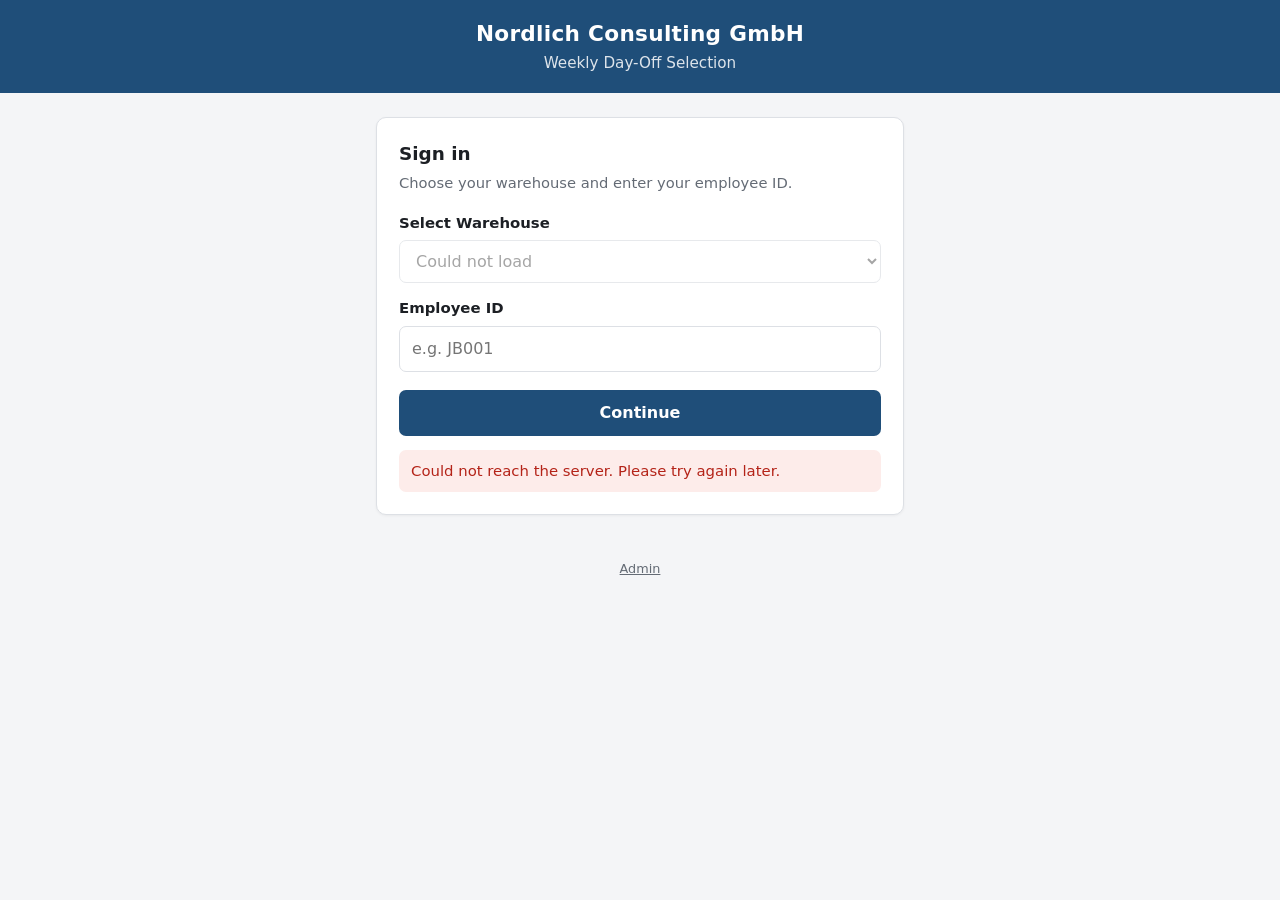
==== index.html @ aa6c2243 "Day-off website" ====
<!DOCTYPE html>
<html lang="en">
<head>
  <meta charset="UTF-8">
  <meta name="viewport" content="width=device-width, initial-scale=1.0">
  <title>Weekly Day-Off Selection</title>
  <link rel="stylesheet" href="style.css">
</head>
<body>
  <header>
    <h1>Nordlich Consulting GmbH</h1>
    <p>Weekly Day-Off Selection</p>
  </header>

  <main>
    <!-- STEP 1: Warehouse + ID -->
    <section id="step-login" class="card">
      <h2>Sign in</h2>
      <p class="sub">Choose your warehouse and enter your employee ID.</p>

      <label for="warehouse">Select Warehouse</label>
      <select id="warehouse" disabled>
        <option value="">Loading…</option>
      </select>

      <label for="employeeId">Employee ID</label>
      <input type="text" id="employeeId" placeholder="e.g. JB001" autocomplete="off">

      <button id="btn-continue">Continue</button>
      <div id="login-msg" class="msg hidden"></div>
    </section>

    <!-- STEP 2: Weekly poll -->
    <section id="step-poll" class="card hidden">
      <h2>Choose your day(s) off</h2>
      <p class="sub" id="week-range"></p>

      <div class="info">
        <span><strong>ID:</strong> <span id="info-id"></span></span>
        <span><strong>Warehouse:</strong> <span id="info-wh"></span></span>
      </div>

      <div id="days" class="days"></div>
      <div id="counter" class="counter"></div>

      <label for="reason">Reason</label>
      <textarea id="reason" maxlength="300" placeholder="Why do you need these days off?"></textarea>

      <button id="btn-submit">Submit</button>
      <button id="btn-back" class="secondary">Back</button>
      <div id="poll-msg" class="msg hidden"></div>
    </section>

    <!-- STEP 3: Done -->
    <section id="step-done" class="card hidden">
      <h2>Thank you!</h2>
      <div id="done-msg" class="msg success"></div>
      <button id="btn-again" class="secondary">Back to start</button>
    </section>
  </main>

  <footer><a href="admin.html">Admin</a></footer>

  <script src="config.js"></script>
  <script src="app.js"></script>
</body>
</html>
---- style.css ----
:root {
  --bg: #f4f5f7;
  --card: #ffffff;
  --text: #1c1f24;
  --muted: #646b75;
  --border: #dde0e5;
  --primary: #1f4e79;
  --primary-hover: #163a5c;
  --accent-bg: #e8f0f8;
  --error: #b42318;
  --error-bg: #fdecea;
  --success: #1e7a43;
  --success-bg: #e7f6ed;
}

* { box-sizing: border-box; }

body {
  margin: 0;
  font-family: system-ui, -apple-system, "Segoe UI", Roboto, Arial, sans-serif;
  background: var(--bg);
  color: var(--text);
  line-height: 1.5;
}

header {
  background: var(--primary);
  color: #fff;
  padding: 18px 16px;
  text-align: center;
}
header h1 { margin: 0; font-size: 1.35rem; letter-spacing: .3px; }
header p { margin: 2px 0 0; opacity: .85; font-size: .95rem; }

main {
  max-width: 560px;
  margin: 24px auto;
  padding: 0 16px;
}
main.wide { max-width: 1100px; }

.card {
  background: var(--card);
  border: 1px solid var(--border);
  border-radius: 10px;
  padding: 22px;
  box-shadow: 0 1px 3px rgba(0,0,0,.05);
}
.card h2 { margin: 0 0 4px; font-size: 1.15rem; }
.card .sub { margin: 0 0 18px; color: var(--muted); font-size: .92rem; }

label { display: block; font-weight: 600; margin: 14px 0 6px; font-size: .93rem; }

select, input[type="text"], input[type="password"], textarea {
  width: 100%;
  padding: 10px 12px;
  border: 1px solid var(--border);
  border-radius: 7px;
  font: inherit;
  background: #fff;
}
select:focus, input:focus, textarea:focus {
  outline: 2px solid var(--primary);
  outline-offset: 1px;
  border-color: var(--primary);
}
textarea { min-height: 80px; resize: vertical; }

button {
  margin-top: 18px;
  width: 100%;
  padding: 11px;
  border: 0;
  border-radius: 7px;
  background: var(--primary);
  color: #fff;
  font: inherit;
  font-weight: 600;
  cursor: pointer;
}
button:hover { background: var(--primary-hover); }
button:disabled { opacity: .55; cursor: not-allowed; }
button.secondary {
  background: transparent;
  color: var(--primary);
  border: 1px solid var(--primary);
}
button.secondary:hover { background: var(--accent-bg); }

.days { display: grid; gap: 8px; }
.day {
  display: flex;
  align-items: center;
  gap: 10px;
  padding: 10px 12px;
  border: 1px solid var(--border);
  border-radius: 7px;
  cursor: pointer;
  font-weight: 500;
  margin: 0;
}
.day input { width: 18px; height: 18px; accent-color: var(--primary); }
.day.checked { border-color: var(--primary); background: var(--accent-bg); }
.day.disabled { opacity: .5; cursor: not-allowed; }

.info {
  display: flex; justify-content: space-between; flex-wrap: wrap; gap: 6px;
  background: var(--accent-bg);
  padding: 10px 12px;
  border-radius: 7px;
  font-size: .92rem;
  margin-bottom: 14px;
}

.msg { margin-top: 14px; padding: 10px 12px; border-radius: 7px; font-size: .93rem; }
.msg.error { background: var(--error-bg); color: var(--error); }
.msg.success { background: var(--success-bg); color: var(--success); }
.hidden { display: none !important; }

.counter { color: var(--muted); font-size: .88rem; margin-top: 6px; }

/* Admin */
.toolbar { display: flex; flex-wrap: wrap; gap: 10px; align-items: end; margin-bottom: 14px; }
.toolbar > div { flex: 1 1 180px; }
.toolbar label { margin-top: 0; }
.toolbar button { margin-top: 0; width: auto; padding: 10px 16px; }

.table-wrap { overflow-x: auto; }
table { width: 100%; border-collapse: collapse; font-size: .9rem; }
th, td { text-align: left; padding: 9px 10px; border-bottom: 1px solid var(--border); white-space: nowrap; }
td.reason { white-space: normal; min-width: 200px; }
th { background: var(--accent-bg); position: sticky; top: 0; }
.count { color: var(--muted); font-size: .9rem; margin: 0 0 10px; }

footer { text-align: center; color: var(--muted); font-size: .8rem; padding: 20px 16px 30px; }
footer a { color: var(--muted); }
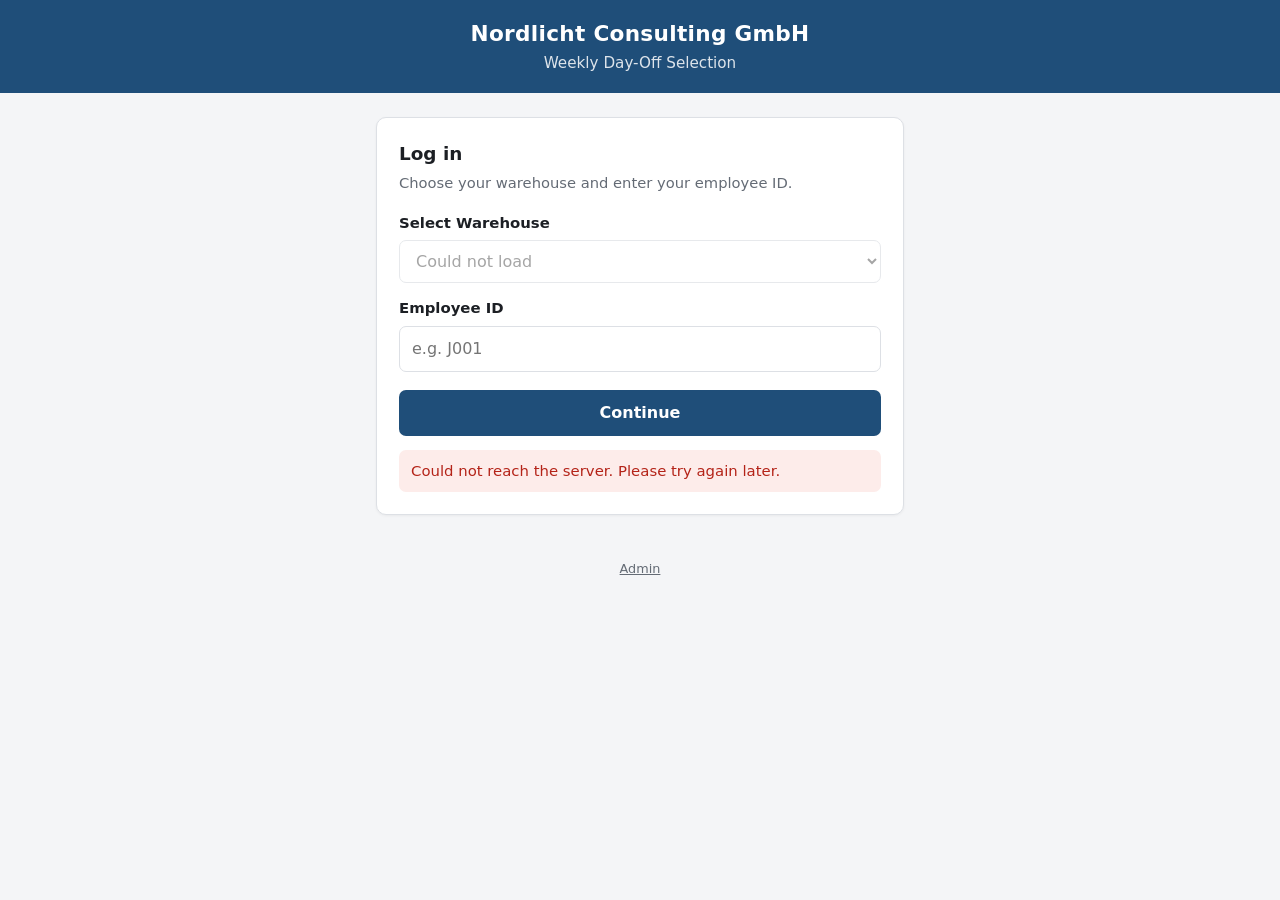
==== commit 1788fc74: "version 2" ====
--- a/index.html
+++ b/index.html
@@ -8,54 +8,95 @@
 </head>
 <body>
   <header>
-    <h1>Nordlich Consulting GmbH</h1>
+    <h1>Nordlicht Consulting GmbH</h1>
     <p>Weekly Day-Off Selection</p>
   </header>
 
   <main>
-    <!-- STEP 1: Warehouse + ID -->
-    <section id="step-login" class="card">
-      <h2>Sign in</h2>
-      <p class="sub">Choose your warehouse and enter your employee ID.</p>
+    <!-- ================= LOGIN ================= -->
+    <section id="view-login" class="card">
+      <h2>Log in</h2>
 
-      <label for="warehouse">Select Warehouse</label>
-      <select id="warehouse" disabled>
-        <option value="">Loading…</option>
-      </select>
+      <!-- Step 1: warehouse + ID -->
+      <div id="step-id">
+        <p class="sub">Choose your warehouse and enter your employee ID.</p>
+        <label for="warehouse">Select Warehouse</label>
+        <select id="warehouse" disabled>
+          <option value="">Loading…</option>
+        </select>
 
-      <label for="employeeId">Employee ID</label>
-      <input type="text" id="employeeId" placeholder="e.g. JB001" autocomplete="off">
+        <label for="employeeId">Employee ID</label>
+        <input type="text" id="employeeId" placeholder="e.g. J001" autocomplete="username">
 
-      <button id="btn-continue">Continue</button>
+        <button id="btn-continue">Continue</button>
+      </div>
+
+      <!-- Step 2: password -->
+      <div id="step-password" class="hidden">
+        <div class="info">
+          <span><strong>Name:</strong> <span id="login-name"></span></span>
+          <span><strong>ID:</strong> <span id="login-id"></span></span>
+        </div>
+
+        <div id="pw-login">
+          <label for="password">Password</label>
+          <input type="password" id="password" autocomplete="current-password">
+          <button id="btn-login">Log in</button>
+          <!-- <p class="hint">Forgot your password? Ask your admin to reset it.</p> -->
+           
+                    <p id="pw-hint" class="hint hidden">Forgot your password? Ask your admin to reset it.</p>
+        </div>
+
+        <div id="pw-create" class="hidden">
+          <p class="sub">First time here? Create your own password (at least 6 characters).</p>
+          <label for="new-password">New password</label>
+          <input type="password" id="new-password" autocomplete="new-password">
+          <label for="new-password2">Repeat password</label>
+          <input type="password" id="new-password2" autocomplete="new-password">
+          <button id="btn-create">Create password &amp; log in</button>
+        </div>
+
+        <button id="btn-change-id" class="secondary">Use another ID</button>
+      </div>
+
       <div id="login-msg" class="msg hidden"></div>
     </section>
 
-    <!-- STEP 2: Weekly poll -->
-    <section id="step-poll" class="card hidden">
-      <h2>Choose your day(s) off</h2>
-      <p class="sub" id="week-range"></p>
-
-      <div class="info">
-        <span><strong>ID:</strong> <span id="info-id"></span></span>
-        <span><strong>Warehouse:</strong> <span id="info-wh"></span></span>
+    <!-- ================= PROFILE ================= -->
+    <section id="view-profile" class="hidden">
+      <div class="card profile-head">
+        <div>
+          <h2 id="p-name"></h2>
+          <p class="sub" id="p-meta"></p>
+        </div>
+        <button id="btn-logout" class="secondary sm">Log out</button>
+      </div>
+<!-- Next shift will coming soon -->
+ 
+      <div class="card">
+        <h3>Your next shift</h3>
+        <p class="sub" id="t-date"></p>
+        <div id="t-shift" class="shift-box"></div>
+        <p id="t-note" class="hint hidden"></p>
       </div>
 
-      <div id="days" class="days"></div>
-      <div id="counter" class="counter"></div>
+      <div class="card">
+        <h3>My day-off requests</h3>
+        <div id="my-requests"></div>
+      </div>
 
-      <label for="reason">Reason</label>
-      <textarea id="reason" maxlength="300" placeholder="Why do you need these days off?"></textarea>
+      <div class="card">
+        <h3>Request days off for next week</h3>
+        <p class="sub" id="week-range"></p>
+        <div id="days" class="days"></div>
+        <div id="counter" class="counter"></div>
 
-      <button id="btn-submit">Submit</button>
-      <button id="btn-back" class="secondary">Back</button>
-      <div id="poll-msg" class="msg hidden"></div>
-    </section>
+        <label for="reason">Reason</label>
+        <textarea id="reason" maxlength="300" placeholder="Why do you need these days off?"></textarea>
 
-    <!-- STEP 3: Done -->
-    <section id="step-done" class="card hidden">
-      <h2>Thank you!</h2>
-      <div id="done-msg" class="msg success"></div>
-      <button id="btn-again" class="secondary">Back to start</button>
+        <button id="btn-submit">Send request</button>
+        <div id="req-msg" class="msg hidden"></div>
+      </div>
     </section>
   </main>
 
